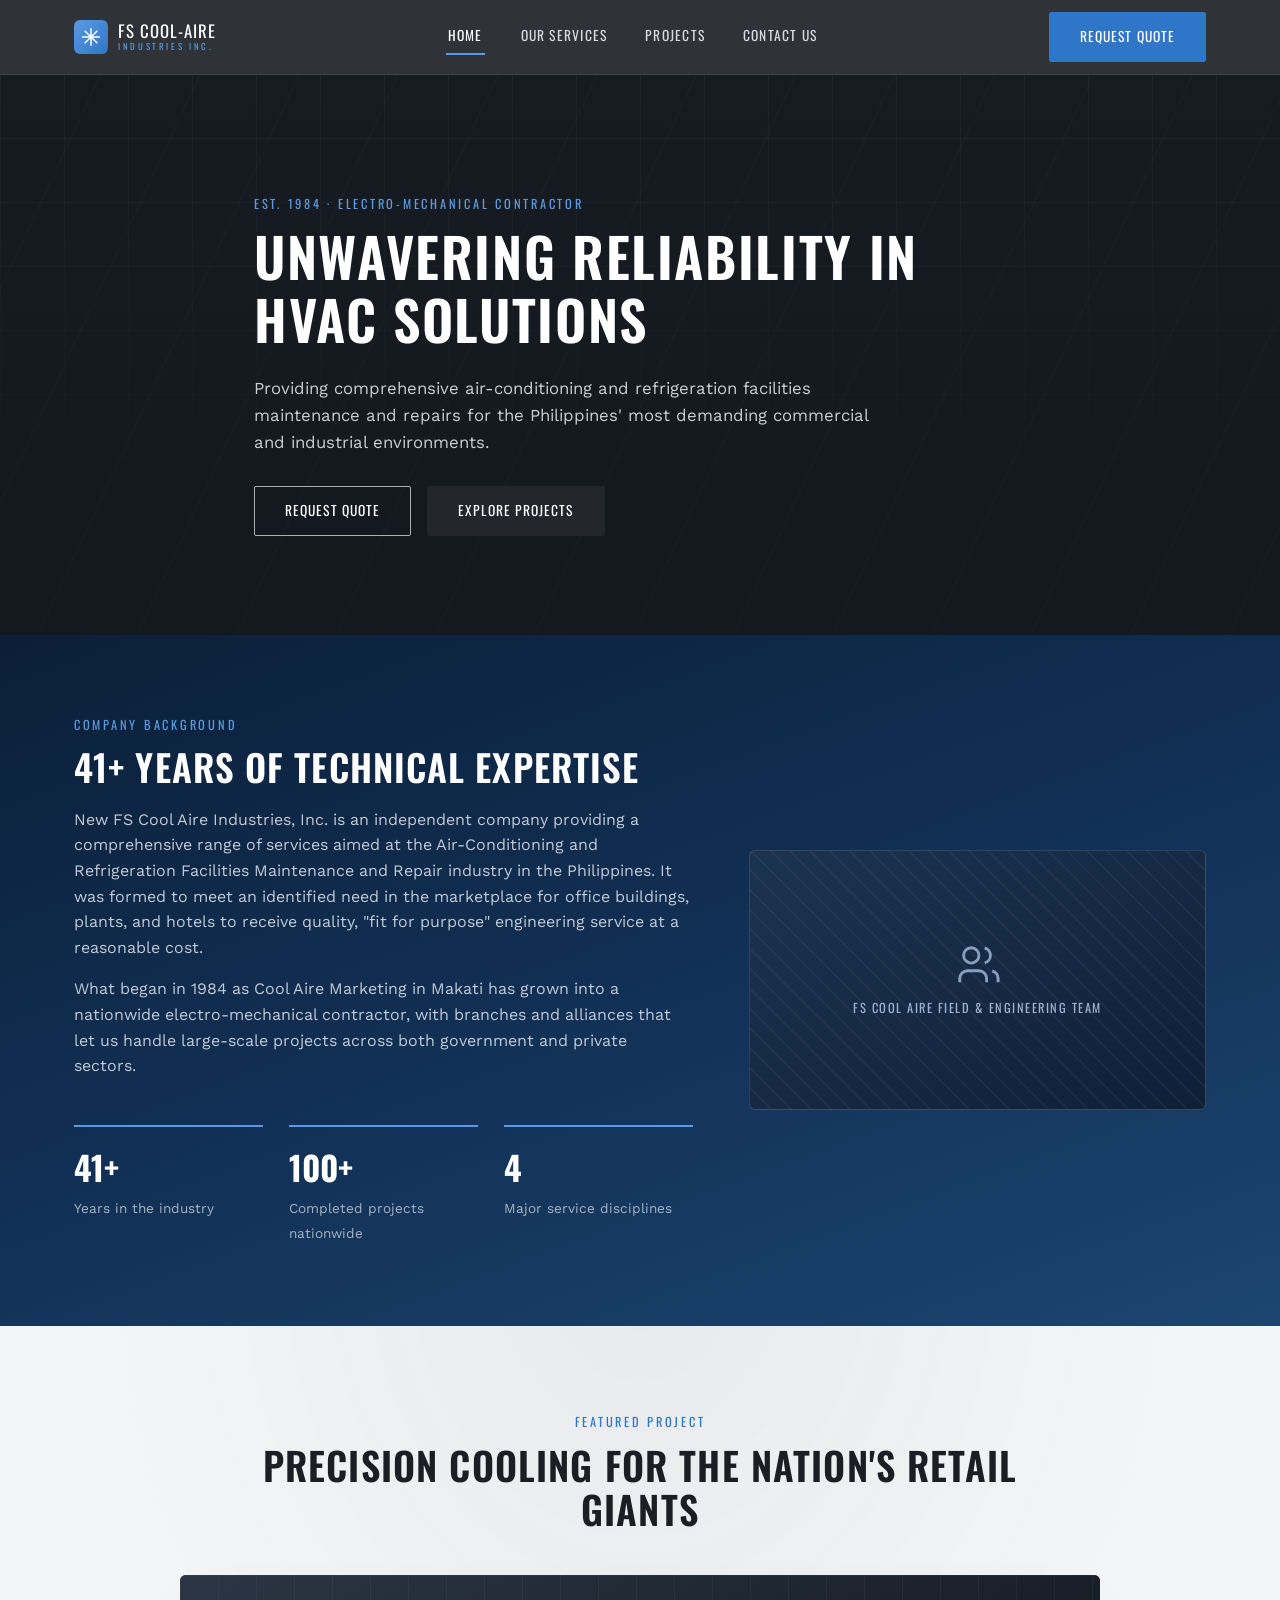
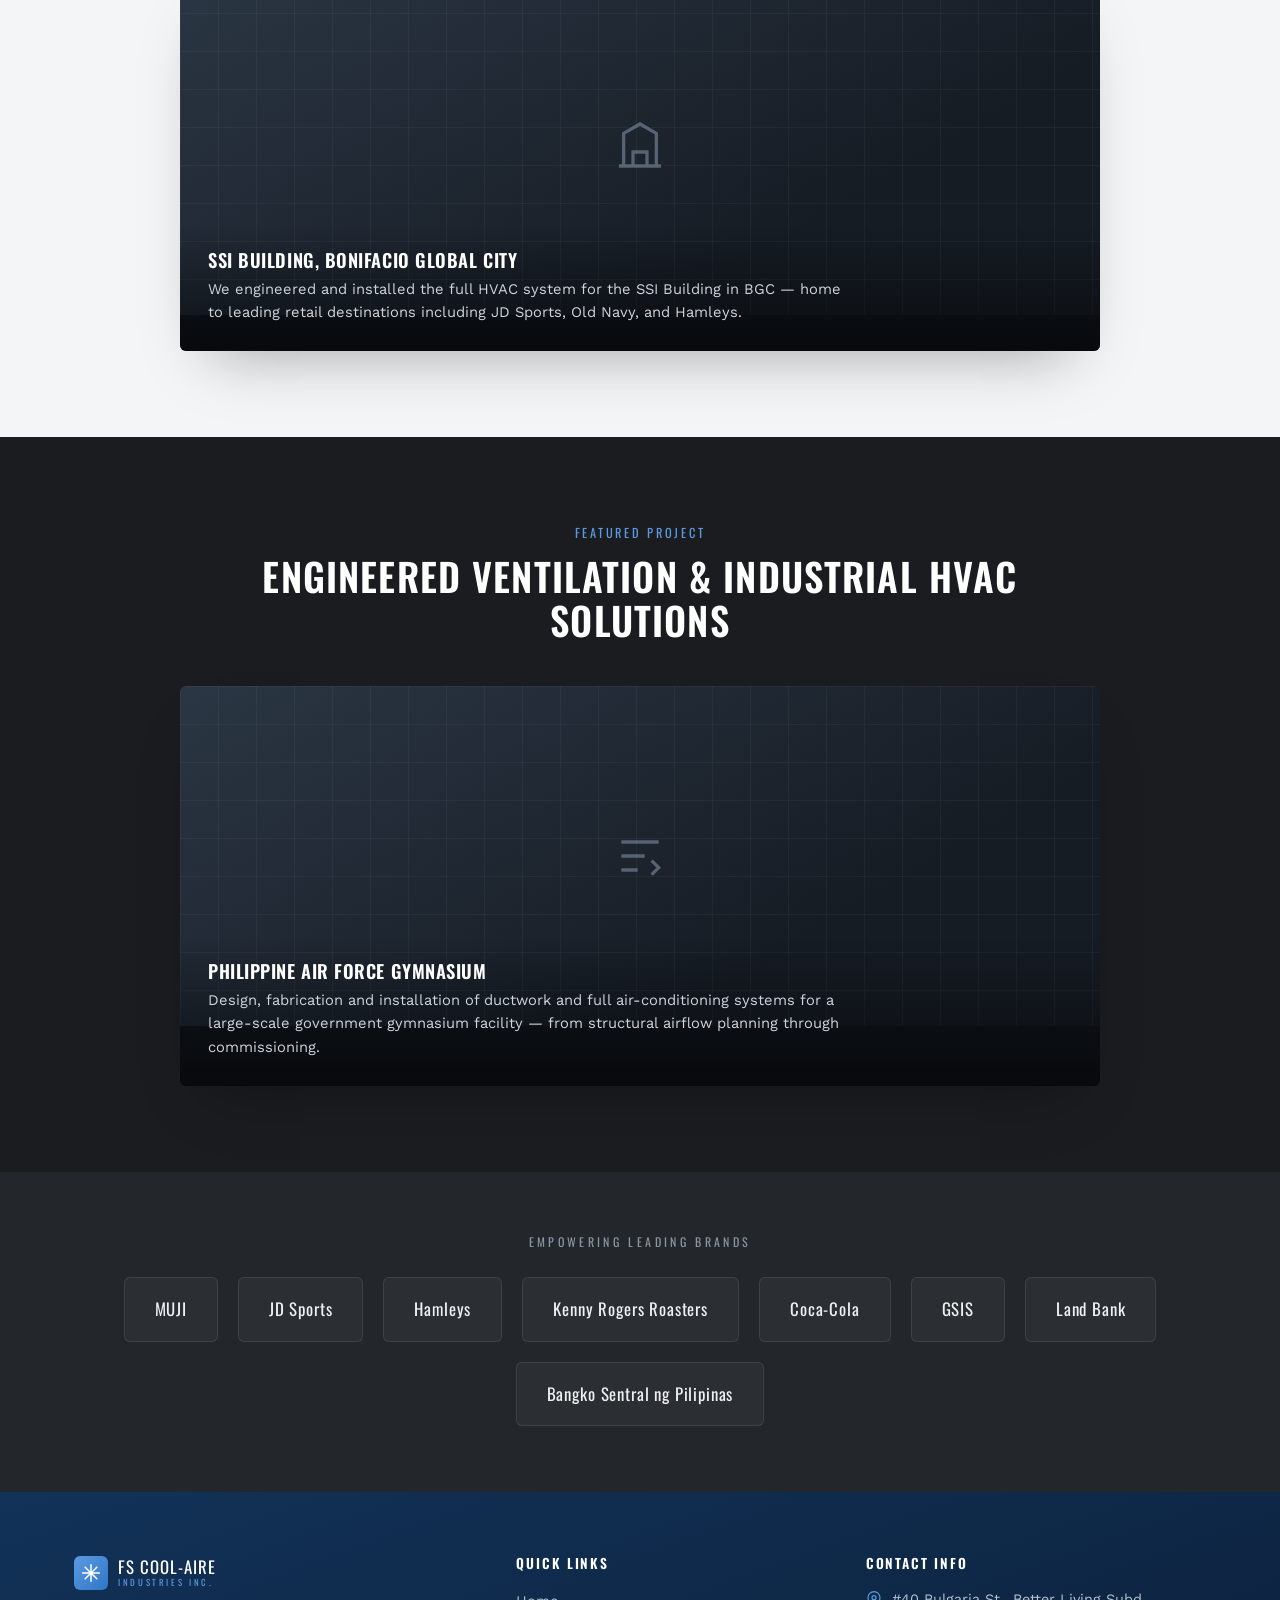
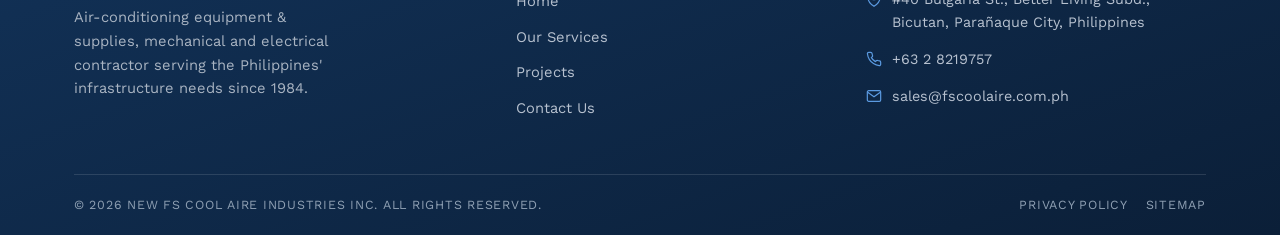
==== index.html @ bd4ae0ba "v1" ====
<!DOCTYPE html>
<html lang="en">
<head>
<meta charset="UTF-8">
<meta name="viewport" content="width=device-width, initial-scale=1.0">
<title>FS Cool Aire Industries | HVAC & Refrigeration Contractor, Philippines</title>
<meta name="description" content="New FS Cool Aire Industries, Inc. — 41+ years engineering air-conditioning, refrigeration, ventilation and facilities maintenance solutions across the Philippines.">
<link rel="preconnect" href="https://fonts.googleapis.com">
<link href="https://fonts.googleapis.com/css2?family=Oswald:wght@500;600;700&family=Work+Sans:wght@400;500;600&display=swap" rel="stylesheet">
<link rel="stylesheet" href="styles.css">
</head>
<body>

<header class="site-header">
  <div class="container">
    <a href="index.html" class="brand">
      <span class="brand-mark">
        <svg viewBox="0 0 24 24" fill="none" stroke="#fff" stroke-width="1.8"><path d="M12 2v20M2 12h20M5 5l14 14M19 5L5 19" stroke-linecap="round"/></svg>
      </span>
      <span class="brand-text">FS COOL-AIRE<span>INDUSTRIES INC.</span></span>
    </a>
    <nav class="main-nav" id="mainNav">
      <a href="index.html" class="active">Home</a>
      <a href="services.html">Our Services</a>
      <a href="projects.html">Projects</a>
      <a href="contact.html">Contact Us</a>
    </nav>
    <div class="header-cta">
      <a href="contact.html" class="btn btn-primary">Request Quote</a>
      <button class="nav-toggle" id="navToggle" aria-label="Toggle menu"><span></span><span></span><span></span></button>
    </div>
  </div>
</header>

<!-- HERO -->
<section class="hero">
  <div class="container hero-inner">
    <span class="eyebrow">Est. 1984 &middot; Electro-Mechanical Contractor</span>
    <h1>Unwavering Reliability in HVAC Solutions</h1>
    <p class="lead">Providing comprehensive air-conditioning and refrigeration facilities maintenance and repairs for the Philippines' most demanding commercial and industrial environments.</p>
    <div class="hero-actions">
      <a href="contact.html" class="btn btn-ghost">Request Quote</a>
      <a href="projects.html" class="btn btn-dark">Explore Projects</a>
    </div>
  </div>
</section>

<!-- COMPANY OVERVIEW -->
<section class="band-navy">
  <div class="container two-col">
    <div>
      <span class="eyebrow">Company Background</span>
      <h2>41+ Years of Technical Expertise</h2>
      <p>New FS Cool Aire Industries, Inc. is an independent company providing a comprehensive range of services aimed at the Air-Conditioning and Refrigeration Facilities Maintenance and Repair industry in the Philippines. It was formed to meet an identified need in the marketplace for office buildings, plants, and hotels to receive quality, "fit for purpose" engineering service at a reasonable cost.</p>
      <p>What began in 1984 as Cool Aire Marketing in Makati has grown into a nationwide electro-mechanical contractor, with branches and alliances that let us handle large-scale projects across both government and private sectors.</p>
      <div class="stat-grid">
        <div class="stat"><b>41+</b><span>Years in the industry</span></div>
        <div class="stat"><b>100+</b><span>Completed projects nationwide</span></div>
        <div class="stat"><b>4</b><span>Major service disciplines</span></div>
      </div>
    </div>
    <div class="photo-card">
      <svg viewBox="0 0 24 24" fill="none" stroke="currentColor" stroke-width="1.5"><path d="M17 21v-2a4 4 0 0 0-4-4H7a4 4 0 0 0-4 4v2M9 11a4 4 0 1 0 0-8 4 4 0 0 0 0 8ZM23 21v-2a4 4 0 0 0-3-3.87M16 3.13a4 4 0 0 1 0 7.75"/></svg>
      <span class="cap">FS Cool Aire field &amp; engineering team</span>
    </div>
  </div>
</section>

<!-- SPOTLIGHT 1 -->
<section class="spotlight">
  <div class="container">
    <span class="eyebrow" style="color:var(--steel);text-align:center;display:block;">Featured Project</span>
    <h2>Precision Cooling for the Nation's Retail Giants</h2>
    <div class="spotlight-card">
      <div class="spotlight-photo">
        <svg viewBox="0 0 24 24" fill="none" stroke="currentColor" stroke-width="1.4"><path d="M3 21h18M5 21V7l7-4 7 4v14M9 21v-6h6v6M9 11h.01M15 11h.01M9 15h.01M15 15h.01"/></svg>
      </div>
      <div class="spotlight-caption">
        <h3>SSI Building, Bonifacio Global City</h3>
        <p>We engineered and installed the full HVAC system for the SSI Building in BGC — home to leading retail destinations including JD Sports, Old Navy, and Hamleys.</p>
      </div>
    </div>
  </div>
</section>

<!-- SPOTLIGHT 2 -->
<section class="spotlight alt">
  <div class="container">
    <span class="eyebrow" style="text-align:center;display:block;">Featured Project</span>
    <h2>Engineered Ventilation &amp; Industrial HVAC Solutions</h2>
    <div class="spotlight-card">
      <div class="spotlight-photo">
        <svg viewBox="0 0 24 24" fill="none" stroke="currentColor" stroke-width="1.4"><path d="M4 6h16M4 12h10M4 18h7M17 14l3 3-3 3"/></svg>
      </div>
      <div class="spotlight-caption">
        <h3>Philippine Air Force Gymnasium</h3>
        <p>Design, fabrication and installation of ductwork and full air-conditioning systems for a large-scale government gymnasium facility — from structural airflow planning through commissioning.</p>
      </div>
    </div>
  </div>
</section>

<!-- BRANDS -->
<section class="brands">
  <div class="container">
    <span class="eyebrow">Empowering Leading Brands</span>
    <div class="brands-row">
      <span class="brand-chip">MUJI</span>
      <span class="brand-chip">JD Sports</span>
      <span class="brand-chip">Hamleys</span>
      <span class="brand-chip">Kenny Rogers Roasters</span>
      <span class="brand-chip">Coca-Cola</span>
      <span class="brand-chip">GSIS</span>
      <span class="brand-chip">Land Bank</span>
      <span class="brand-chip">Bangko Sentral ng Pilipinas</span>
    </div>
  </div>
</section>

<footer class="site-footer">
  <div class="container">
    <div class="footer-grid">
      <div class="footer-brand">
        <div class="brand">
          <span class="brand-mark">
            <svg viewBox="0 0 24 24" fill="none" stroke="#fff" stroke-width="1.8"><path d="M12 2v20M2 12h20M5 5l14 14M19 5L5 19" stroke-linecap="round"/></svg>
          </span>
          <span class="brand-text">FS COOL-AIRE<span>INDUSTRIES INC.</span></span>
        </div>
        <p>Air-conditioning equipment &amp; supplies, mechanical and electrical contractor serving the Philippines' infrastructure needs since 1984.</p>
      </div>
      <div>
        <h4>Quick Links</h4>
        <ul class="footer-links">
          <li><a href="index.html">Home</a></li>
          <li><a href="services.html">Our Services</a></li>
          <li><a href="projects.html">Projects</a></li>
          <li><a href="contact.html">Contact Us</a></li>
        </ul>
      </div>
      <div>
        <h4>Contact Info</h4>
        <ul class="footer-contact">
          <li>
            <svg viewBox="0 0 24 24" fill="none" stroke="currentColor" stroke-width="1.8"><path d="M21 10c0 7-9 13-9 13s-9-6-9-13a9 9 0 0 1 18 0Z"/><circle cx="12" cy="10" r="3"/></svg>
            #40 Bulgaria St., Better Living Subd., Bicutan, Parañaque City, Philippines
          </li>
          <li>
            <svg viewBox="0 0 24 24" fill="none" stroke="currentColor" stroke-width="1.8"><path d="M22 16.92v3a2 2 0 0 1-2.18 2 19.79 19.79 0 0 1-8.63-3.07 19.5 19.5 0 0 1-6-6 19.79 19.79 0 0 1-3.07-8.67A2 2 0 0 1 4.11 2h3a2 2 0 0 1 2 1.72c.13.96.36 1.9.68 2.81a2 2 0 0 1-.45 2.11L8.09 9.91a16 16 0 0 0 6 6l1.27-1.27a2 2 0 0 1 2.11-.45c.9.32 1.85.55 2.81.68A2 2 0 0 1 22 16.92Z"/></svg>
            +63 2 8219757
          </li>
          <li>
            <svg viewBox="0 0 24 24" fill="none" stroke="currentColor" stroke-width="1.8"><rect x="2" y="4" width="20" height="16" rx="2"/><path d="m22 6-10 7L2 6"/></svg>
            sales@fscoolaire.com.ph
          </li>
        </ul>
      </div>
    </div>
    <div class="footer-bottom">
      <span>&copy; 2026 New FS Cool Aire Industries Inc. All rights reserved.</span>
      <span><a href="#">Privacy Policy</a><a href="#">Sitemap</a></span>
    </div>
  </div>
</footer>

<script src="script.js"></script>
</body>
</html>
---- styles.css ----
/* ============================================================
   FS COOL AIRE — SHARED STYLESHEET
   Used identically by every page: index / services / projects / contact
   ============================================================ */

:root{
  --charcoal:      #23262b;
  --charcoal-2:    #1a1c20;
  --navy-deep:     #0b1f38;
  --navy:          #123258;
  --navy-mid:      #1c4570;
  --steel:         #2f76c9;
  --steel-light:   #5b9ae0;
  --amber:         #e8a63b;
  --paper:         #f4f5f7;
  --paper-dim:     #e7e9ec;
  --ink:           #1b1e22;
  --ink-soft:      #565c66;
  --white:         #ffffff;

  --font-display:  'Oswald', 'Arial Narrow', sans-serif;
  --font-body:     'Work Sans', 'Segoe UI', sans-serif;

  --container:     1180px;
}

*,*::before,*::after{ box-sizing:border-box; }
html{ scroll-behavior:smooth; }
body{
  margin:0;
  font-family:var(--font-body);
  color:var(--ink);
  background:var(--paper);
  line-height:1.6;
  -webkit-font-smoothing:antialiased;
}
h1,h2,h3,h4{
  font-family:var(--font-display);
  text-transform:uppercase;
  letter-spacing:.03em;
  margin:0 0 .5em;
  line-height:1.15;
  font-weight:600;
}
p{ margin:0 0 1em; }
a{ color:inherit; text-decoration:none; }
img{ max-width:100%; display:block; }
ul{ margin:0; padding:0; list-style:none; }
.container{
  max-width:var(--container);
  margin:0 auto;
  padding:0 24px;
}
.eyebrow{
  font-family:var(--font-display);
  text-transform:uppercase;
  letter-spacing:.22em;
  font-size:.78rem;
  color:var(--steel-light);
  margin-bottom:.9em;
  display:block;
}
.btn{
  display:inline-block;
  font-family:var(--font-display);
  text-transform:uppercase;
  letter-spacing:.08em;
  font-size:.85rem;
  padding:13px 30px;
  border-radius:2px;
  border:1.5px solid transparent;
  cursor:pointer;
  transition:all .2s ease;
}
.btn-primary{
  background:var(--steel);
  color:var(--white);
  border-color:var(--steel);
}
.btn-primary:hover{ background:var(--steel-light); border-color:var(--steel-light); }
.btn-ghost{
  background:transparent;
  color:var(--white);
  border-color:rgba(255,255,255,.65);
}
.btn-ghost:hover{ background:rgba(255,255,255,.12); border-color:#fff; }
.btn-dark{
  background:var(--charcoal);
  color:var(--white);
  border-color:var(--charcoal);
}
.btn-dark:hover{ background:#000; }

/* ---------------- HEADER (identical on every page) ---------------- */
.site-header{
  position:sticky; top:0; z-index:100;
  background:rgba(35,38,43,.94);
  backdrop-filter:blur(6px);
  border-bottom:1px solid rgba(255,255,255,.08);
}
.site-header .container{
  display:flex; align-items:center; justify-content:space-between;
  height:74px;
}
.brand{ display:flex; align-items:center; gap:10px; }
.brand-mark{
  width:34px; height:34px; flex:none;
  background:linear-gradient(135deg,var(--steel-light),var(--steel));
  border-radius:6px;
  display:flex; align-items:center; justify-content:center;
}
.brand-mark svg{ width:20px; height:20px; }
.brand-text{
  font-family:var(--font-display);
  color:var(--white);
  font-size:1.05rem;
  letter-spacing:.06em;
  line-height:1;
}
.brand-text span{
  display:block;
  font-size:.55rem;
  letter-spacing:.3em;
  color:var(--steel-light);
  margin-top:3px;
}
.main-nav{ display:flex; align-items:center; gap:34px; }
.main-nav a{
  color:#d7dae0;
  font-family:var(--font-display);
  font-size:.85rem;
  letter-spacing:.09em;
  text-transform:uppercase;
  padding:6px 2px;
  border-bottom:2px solid transparent;
  transition:color .2s, border-color .2s;
}
.main-nav a:hover{ color:#fff; }
.main-nav a.active{ color:#fff; border-bottom-color:var(--steel-light); }
.header-cta{ display:flex; align-items:center; gap:22px; }
.nav-toggle{
  display:none;
  background:none; border:none; cursor:pointer;
  width:34px; height:34px; padding:0;
  flex-direction:column; align-items:center; justify-content:center; gap:5px;
}
.nav-toggle span{ width:22px; height:2px; background:#fff; display:block; }

@media (max-width: 900px){
  .main-nav{
    position:fixed; inset:74px 0 auto 0;
    background:var(--charcoal-2);
    flex-direction:column; align-items:flex-start;
    padding:20px 24px 26px;
    gap:0;
    transform:translateY(-8px);
    opacity:0; visibility:hidden;
    transition:opacity .2s, transform .2s, visibility .2s;
    border-bottom:1px solid rgba(255,255,255,.08);
  }
  .main-nav.open{ opacity:1; visibility:visible; transform:translateY(0); }
  .main-nav a{ padding:12px 0; width:100%; border-bottom:1px solid rgba(255,255,255,.06); }
  .header-cta .btn-primary{ display:none; }
  .nav-toggle{ display:flex; }
}

/* ---------------- HERO ---------------- */
.hero{
  position:relative;
  min-height:560px;
  display:flex; align-items:center;
  background:
    linear-gradient(180deg, rgba(15,20,26,.72), rgba(15,20,26,.82)),
    repeating-linear-gradient(115deg, #33383f 0 2px, #2a2e34 2px 90px),
    linear-gradient(200deg,#3a3f46,#1b1d21 65%);
  color:#fff;
  overflow:hidden;
  padding:90px 0 70px;
}
.hero::before{
  content:"";
  position:absolute; inset:0;
  background-image:
    linear-gradient(90deg, rgba(255,255,255,.035) 1px, transparent 1px),
    linear-gradient(0deg, rgba(255,255,255,.035) 1px, transparent 1px);
  background-size:64px 64px;
  mask-image:linear-gradient(180deg,#000,transparent 85%);
}
.hero-inner{ position:relative; max-width:820px; }
.hero h1{
  font-size:clamp(2.1rem, 5vw, 3.4rem);
  color:#fff;
  margin-bottom:.45em;
}
.hero p.lead{
  font-size:1.05rem;
  color:#c9cfd8;
  max-width:640px;
  margin-bottom:1.8em;
}
.hero-actions{ display:flex; gap:16px; flex-wrap:wrap; }
.page-hero{
  min-height:300px;
  padding:70px 0 60px;
  align-items:flex-end;
}
.page-hero .hero-inner{ max-width:760px; }
.page-hero h1{ font-size:clamp(1.9rem, 4.2vw, 2.8rem); }

/* ---------------- ABOUT / STAT BAND ---------------- */
.band-navy{
  background:linear-gradient(160deg, var(--navy-deep), var(--navy) 55%, var(--navy-mid));
  color:#fff;
  padding:80px 0;
}
.band-navy h2{ color:#fff; font-size:clamp(1.6rem,3.4vw,2.3rem); }
.band-navy p{ color:#c3cbd6; }
.two-col{
  display:grid;
  grid-template-columns:1.15fr .85fr;
  gap:56px;
  align-items:center;
}
@media (max-width:820px){ .two-col{ grid-template-columns:1fr; } }

.photo-card{
  background:linear-gradient(150deg,#1c3350,#0e2038);
  border:1px solid rgba(255,255,255,.14);
  border-radius:6px;
  min-height:260px;
  display:flex; flex-direction:column; align-items:center; justify-content:center;
  gap:10px;
  color:#9db4d1;
  position:relative;
  overflow:hidden;
}
.photo-card::after{
  content:"";
  position:absolute; inset:0;
  background:
    repeating-linear-gradient(45deg, rgba(255,255,255,.035) 0 2px, transparent 2px 14px);
}
.photo-card svg{ width:46px; height:46px; opacity:.85; position:relative; }
.photo-card .cap{
  font-family:var(--font-display);
  letter-spacing:.12em;
  font-size:.78rem;
  text-transform:uppercase;
  position:relative;
  text-align:center;
  padding:0 20px;
}

.stat-grid{
  display:grid; grid-template-columns:repeat(3,1fr);
  gap:26px; margin-top:46px;
}
@media (max-width:700px){ .stat-grid{ grid-template-columns:1fr 1fr; } }
.stat{
  border-top:2px solid var(--steel-light);
  padding-top:14px;
}
.stat b{
  display:block;
  font-family:var(--font-display);
  font-size:2.1rem;
  color:#fff;
}
.stat span{ font-size:.85rem; color:#a9b4c2; }

/* ---------------- SPOTLIGHT PROJECT SECTIONS ---------------- */
.spotlight{
  padding:86px 0;
  text-align:center;
  background:
    radial-gradient(ellipse at 50% -10%, rgba(20,25,32,.05), transparent 60%),
    var(--paper);
}
.spotlight.alt{ background:var(--charcoal-2); }
.spotlight.alt h2{ color:#fff; }
.spotlight h2{
  font-size:clamp(1.6rem,3.6vw,2.4rem);
  max-width:760px;
  margin:0 auto 44px;
}
.spotlight-card{
  max-width:920px; margin:0 auto;
  text-align:left;
  border-radius:6px;
  overflow:hidden;
  box-shadow:0 30px 60px -30px rgba(0,0,0,.35);
  background:#10151c;
}
.spotlight-photo{
  height:340px;
  position:relative;
  background:linear-gradient(150deg,#2b3644,#161c24 70%);
  display:flex; align-items:center; justify-content:center;
  color:#7f8ea3;
}
.spotlight-photo::before{
  content:"";
  position:absolute; inset:0;
  background-image:linear-gradient(rgba(255,255,255,.04) 1px,transparent 1px),linear-gradient(90deg,rgba(255,255,255,.04) 1px,transparent 1px);
  background-size:38px 38px;
}
.spotlight-photo svg{ width:56px; height:56px; opacity:.6; position:relative; }
.spotlight-caption{
  position:relative;
  padding:24px 28px 26px;
  color:#fff;
  background:linear-gradient(180deg, rgba(0,0,0,0), rgba(0,0,0,.55));
  margin-top:-90px;
}
.spotlight-caption h3{
  font-size:1.15rem; color:#fff; margin-bottom:.4em;
}
.spotlight-caption p{
  color:#cfd5dd; font-size:.92rem; max-width:640px; margin:0;
}

/* ---------------- BRANDS ---------------- */
.brands{
  background:var(--charcoal);
  padding:60px 0 66px;
}
.brands .eyebrow{ text-align:center; color:#8b95a3; letter-spacing:.28em; font-size:.75rem; }
.brands-row{
  display:flex; flex-wrap:wrap; gap:20px;
  justify-content:center; align-items:center;
  margin-top:26px;
}
.brand-chip{
  background:rgba(255,255,255,.04);
  border:1px solid rgba(255,255,255,.09);
  border-radius:6px;
  padding:18px 30px;
  font-family:var(--font-display);
  color:#eef0f3;
  font-size:1.05rem;
  letter-spacing:.05em;
}

/* ---------------- FOOTER (identical on every page) ---------------- */
.site-footer{
  background:linear-gradient(160deg, var(--navy), var(--navy-deep));
  color:#c7cfda;
  padding:64px 0 0;
}
.footer-grid{
  display:grid;
  grid-template-columns:1.3fr 1fr 1.1fr;
  gap:40px;
  padding-bottom:44px;
  border-bottom:1px solid rgba(255,255,255,.12);
}
@media (max-width:760px){ .footer-grid{ grid-template-columns:1fr; gap:34px; } }
.footer-brand .brand-text{ color:#fff; }
.footer-brand p{ margin-top:16px; font-size:.92rem; color:#a9b4c2; max-width:280px; }
.site-footer h4{
  color:#fff; font-size:.85rem; letter-spacing:.14em; margin-bottom:16px;
}
.footer-links li{ margin-bottom:10px; }
.footer-links a{ font-size:.92rem; color:#b7c1cf; transition:color .15s; }
.footer-links a:hover{ color:#fff; }
.footer-contact li{
  display:flex; gap:10px; margin-bottom:14px;
  font-size:.9rem; color:#b7c1cf;
}
.footer-contact svg{ width:16px; height:16px; flex:none; margin-top:3px; color:var(--steel-light); }
.footer-bottom{
  display:flex; justify-content:space-between; flex-wrap:wrap; gap:10px;
  padding:20px 0;
  font-size:.78rem; color:#8fa0b3;
  text-transform:uppercase; letter-spacing:.06em;
}
.footer-bottom a{ color:#8fa0b3; margin-left:18px; }
.footer-bottom a:hover{ color:#fff; }

/* ---------------- GENERIC CONTENT SECTIONS (services/projects/contact) ---------------- */
.section{ padding:84px 0; }
.section-tight{ padding:60px 0; }
.section h2{ font-size:clamp(1.6rem,3.4vw,2.2rem); max-width:680px; }
.section p.lead{ color:var(--ink-soft); max-width:640px; font-size:1.02rem; }

.card-grid{
  display:grid;
  grid-template-columns:repeat(3,1fr);
  gap:26px;
  margin-top:44px;
}
@media (max-width:900px){ .card-grid{ grid-template-columns:1fr 1fr; } }
@media (max-width:600px){ .card-grid{ grid-template-columns:1fr; } }

.service-card{
  background:#fff;
  border:1px solid var(--paper-dim);
  border-radius:6px;
  padding:30px 26px;
  transition:transform .2s, box-shadow .2s;
}
.service-card:hover{ transform:translateY(-4px); box-shadow:0 20px 40px -24px rgba(20,30,45,.25); }
.service-icon{
  width:46px; height:46px;
  border-radius:8px;
  background:linear-gradient(135deg,var(--navy-mid),var(--navy-deep));
  display:flex; align-items:center; justify-content:center;
  margin-bottom:18px;
}
.service-icon svg{ width:24px; height:24px; color:#fff; }
.service-card h3{ font-size:1.02rem; margin-bottom:.5em; }
.service-card p{ font-size:.9rem; color:var(--ink-soft); margin-bottom:.8em; }
.service-card ul{ font-size:.86rem; color:var(--ink-soft); }
.service-card ul li{ padding-left:14px; position:relative; margin-bottom:6px; }
.service-card ul li::before{
  content:""; position:absolute; left:0; top:.55em;
  width:5px; height:5px; background:var(--steel); border-radius:50%;
}

.process-strip{
  background:var(--charcoal-2); color:#fff; padding:70px 0;
}
.process-strip h2{ color:#fff; }
.process-grid{
  display:grid; grid-template-columns:repeat(4,1fr); gap:24px; margin-top:40px;
}
@media (max-width:900px){ .process-grid{ grid-template-columns:1fr 1fr; } }
@media (max-width:520px){ .process-grid{ grid-template-columns:1fr; } }
.process-step{ border-top:2px solid var(--steel-light); padding-top:14px; }
.process-step b{ font-family:var(--font-display); font-size:1.6rem; color:var(--steel-light); display:block; }
.process-step p{ color:#b6c0cd; font-size:.88rem; margin-top:8px; }

/* Projects page */
.filter-row{
  display:flex; flex-wrap:wrap; gap:10px; margin:36px 0 8px;
}
.filter-chip{
  font-family:var(--font-display);
  font-size:.78rem; letter-spacing:.06em; text-transform:uppercase;
  padding:8px 16px; border-radius:20px;
  background:#fff; border:1px solid var(--paper-dim); color:var(--ink-soft);
}
.filter-chip.is-active{ background:var(--navy); color:#fff; border-color:var(--navy); }

.project-grid{
  display:grid; grid-template-columns:repeat(3,1fr); gap:26px; margin-top:30px;
}
@media (max-width:900px){ .project-grid{ grid-template-columns:1fr 1fr; } }
@media (max-width:600px){ .project-grid{ grid-template-columns:1fr; } }
.project-card{
  background:#10151c; border-radius:6px; overflow:hidden; color:#fff;
}
.project-thumb{
  height:150px; position:relative;
  background:linear-gradient(150deg,#2b3644,#161c24 70%);
  display:flex; align-items:center; justify-content:center; color:#7f8ea3;
}
.project-thumb::before{
  content:""; position:absolute; inset:0;
  background-image:linear-gradient(rgba(255,255,255,.05) 1px,transparent 1px),linear-gradient(90deg,rgba(255,255,255,.05) 1px,transparent 1px);
  background-size:26px 26px;
}
.project-thumb svg{ width:30px; height:30px; position:relative; opacity:.7; }
.project-body{ padding:18px 20px 22px; }
.project-tag{
  font-family:var(--font-display); font-size:.68rem; letter-spacing:.14em;
  color:var(--steel-light); text-transform:uppercase; display:block; margin-bottom:6px;
}
.project-body h3{ font-size:.98rem; color:#fff; margin-bottom:.4em; }
.project-body p{ font-size:.85rem; color:#aab4c1; margin:0; }

.clients-list{
  columns:3; column-gap:34px; margin-top:20px;
}
@media (max-width:760px){ .clients-list{ columns:2; } }
@media (max-width:480px){ .clients-list{ columns:1; } }
.clients-list li{
  font-size:.92rem; padding:9px 0; border-bottom:1px solid var(--paper-dim);
  break-inside:avoid; color:var(--ink);
}

/* Contact page */
.contact-wrap{
  display:grid; grid-template-columns:.9fr 1.1fr; gap:50px;
}
@media (max-width:860px){ .contact-wrap{ grid-template-columns:1fr; } }
.info-card{
  background:#fff; border:1px solid var(--paper-dim); border-radius:6px; padding:30px 28px;
  margin-bottom:20px;
}
.info-card h3{ font-size:.95rem; margin-bottom:14px; }
.info-line{ display:flex; gap:12px; margin-bottom:14px; font-size:.92rem; color:var(--ink-soft); }
.info-line svg{ width:18px; height:18px; flex:none; color:var(--steel); margin-top:2px; }
.info-line a{ color:var(--ink); }
.map-block{
  height:220px; border-radius:6px;
  background:linear-gradient(150deg,#1c3350,#0e2038);
  display:flex; align-items:center; justify-content:center; color:#9db4d1;
  gap:10px; flex-direction:column;
}
.map-block svg{ width:32px; height:32px; opacity:.8; }
.map-block span{ font-family:var(--font-display); letter-spacing:.1em; font-size:.78rem; text-transform:uppercase; }

.form-card{
  background:#fff; border:1px solid var(--paper-dim); border-radius:6px; padding:36px;
}
.form-row{ display:grid; grid-template-columns:1fr 1fr; gap:18px; }
@media (max-width:520px){ .form-row{ grid-template-columns:1fr; } }
.field{ margin-bottom:18px; }
.field label{
  display:block; font-size:.78rem; letter-spacing:.08em; text-transform:uppercase;
  color:var(--ink-soft); margin-bottom:7px; font-family:var(--font-display);
}
.field input, .field select, .field textarea{
  width:100%; padding:12px 14px; border:1px solid #d7dbe1; border-radius:4px;
  font-family:var(--font-body); font-size:.95rem; background:#fbfbfc; color:var(--ink);
}
.field textarea{ resize:vertical; min-height:120px; }
.field input:focus, .field select:focus, .field textarea:focus{
  outline:none; border-color:var(--steel); background:#fff;
}
.form-note{ font-size:.82rem; color:var(--ink-soft); margin-top:10px; }
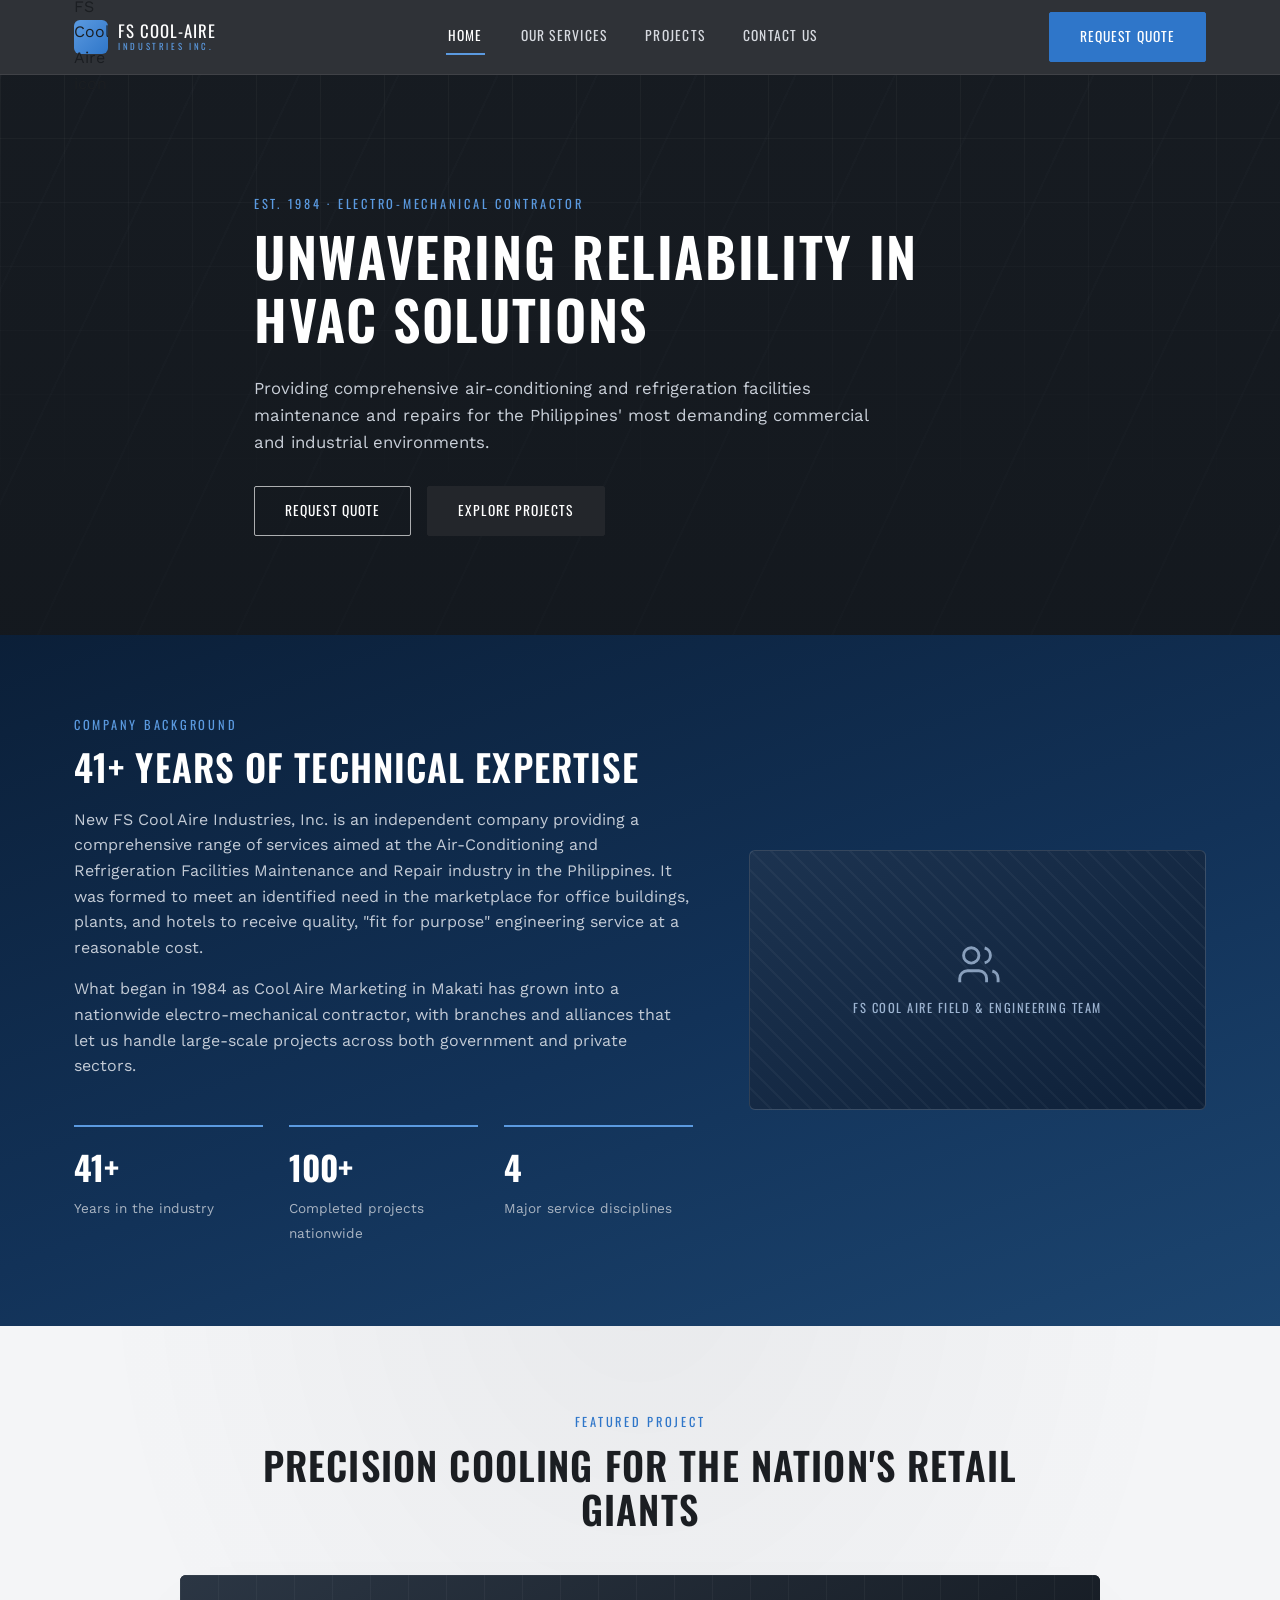
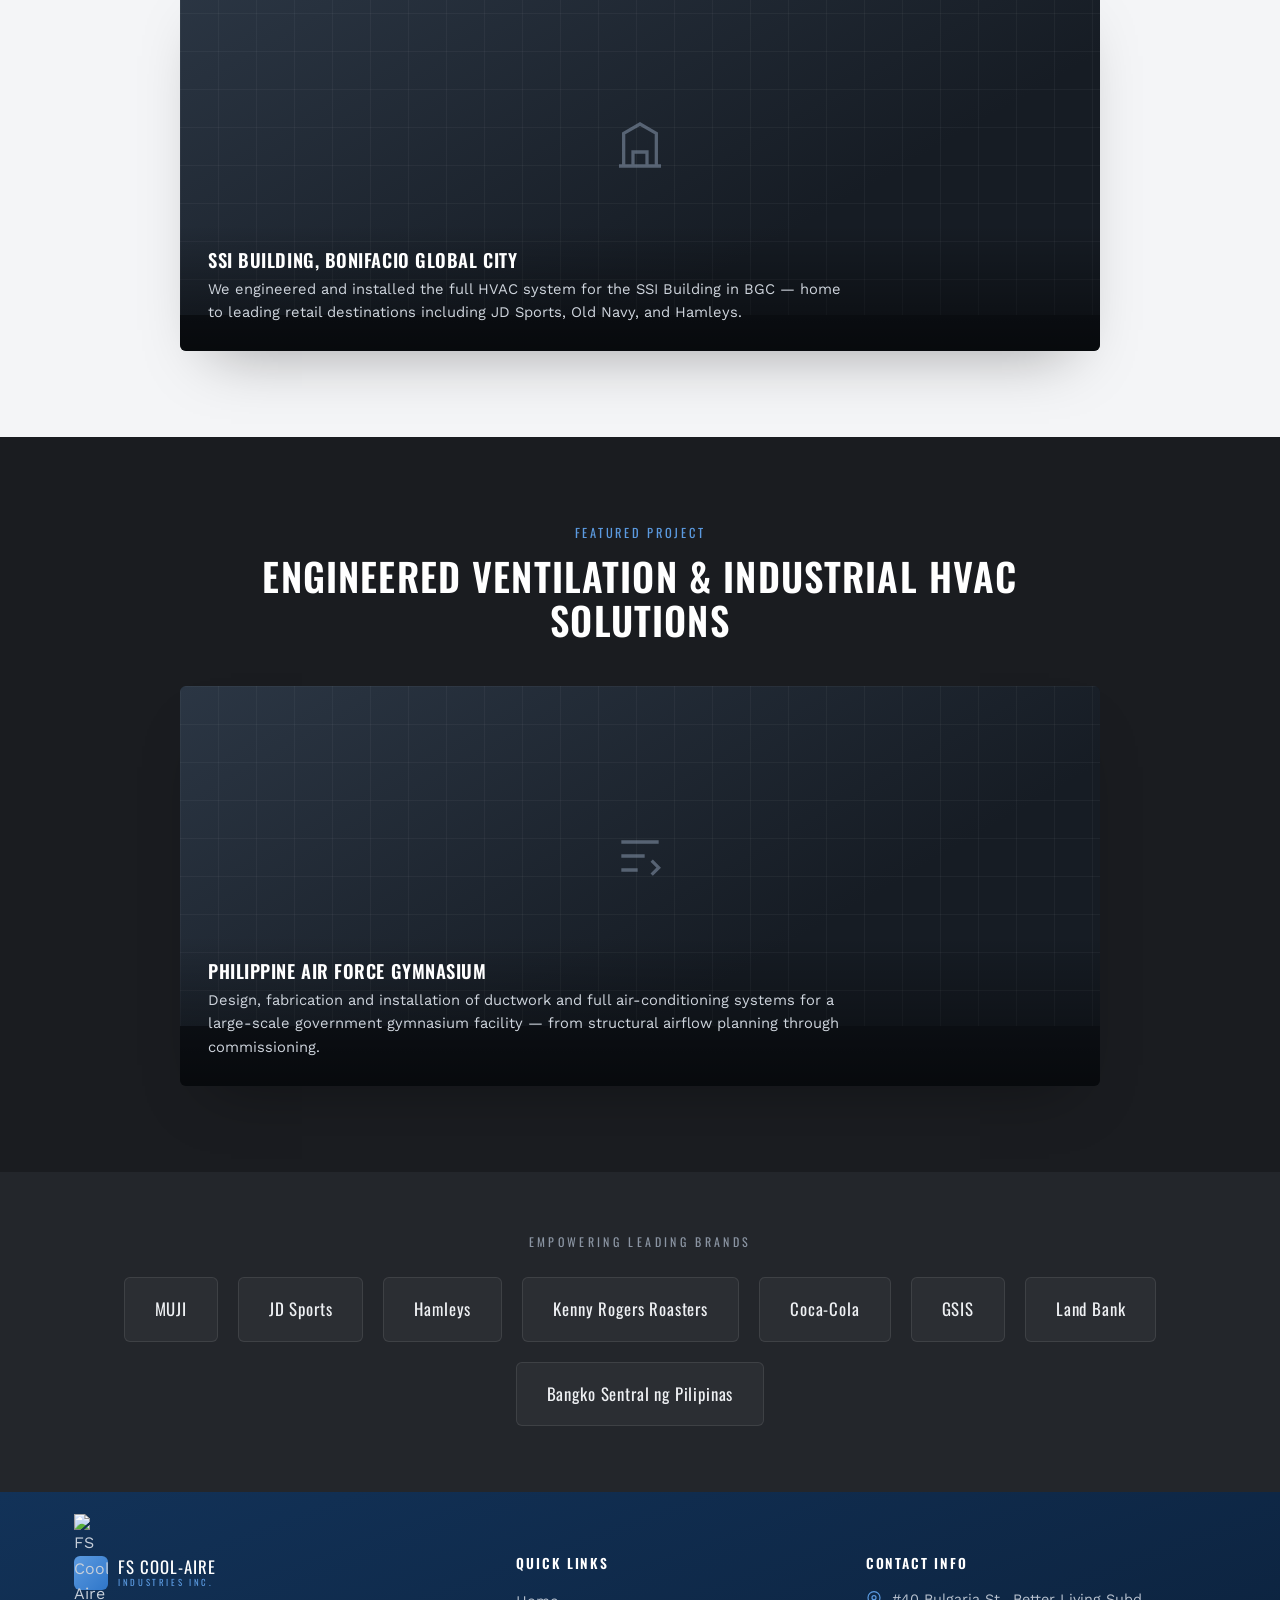
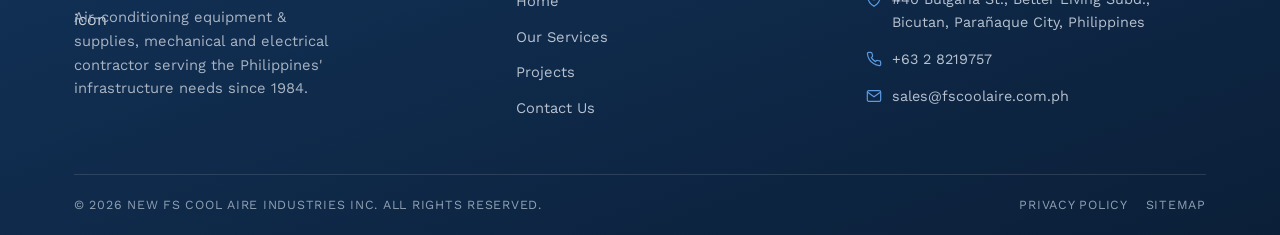
==== commit 9d24fe08: "Update NFSCA Logo" ====
--- a/index.html
+++ b/index.html
@@ -15,7 +15,7 @@
   <div class="container">
     <a href="index.html" class="brand">
       <span class="brand-mark">
-        <svg viewBox="0 0 24 24" fill="none" stroke="#fff" stroke-width="1.8"><path d="M12 2v20M2 12h20M5 5l14 14M19 5L5 19" stroke-linecap="round"/></svg>
+        <img src="images/fscoolaire-icon.png" alt="FS Cool Aire icon">
       </span>
       <span class="brand-text">FS COOL-AIRE<span>INDUSTRIES INC.</span></span>
     </a>
@@ -123,7 +123,7 @@
       <div class="footer-brand">
         <div class="brand">
           <span class="brand-mark">
-            <svg viewBox="0 0 24 24" fill="none" stroke="#fff" stroke-width="1.8"><path d="M12 2v20M2 12h20M5 5l14 14M19 5L5 19" stroke-linecap="round"/></svg>
+            <img src="images/fscoolaire-icon.png" alt="FS Cool Aire icon">
           </span>
           <span class="brand-text">FS COOL-AIRE<span>INDUSTRIES INC.</span></span>
         </div>
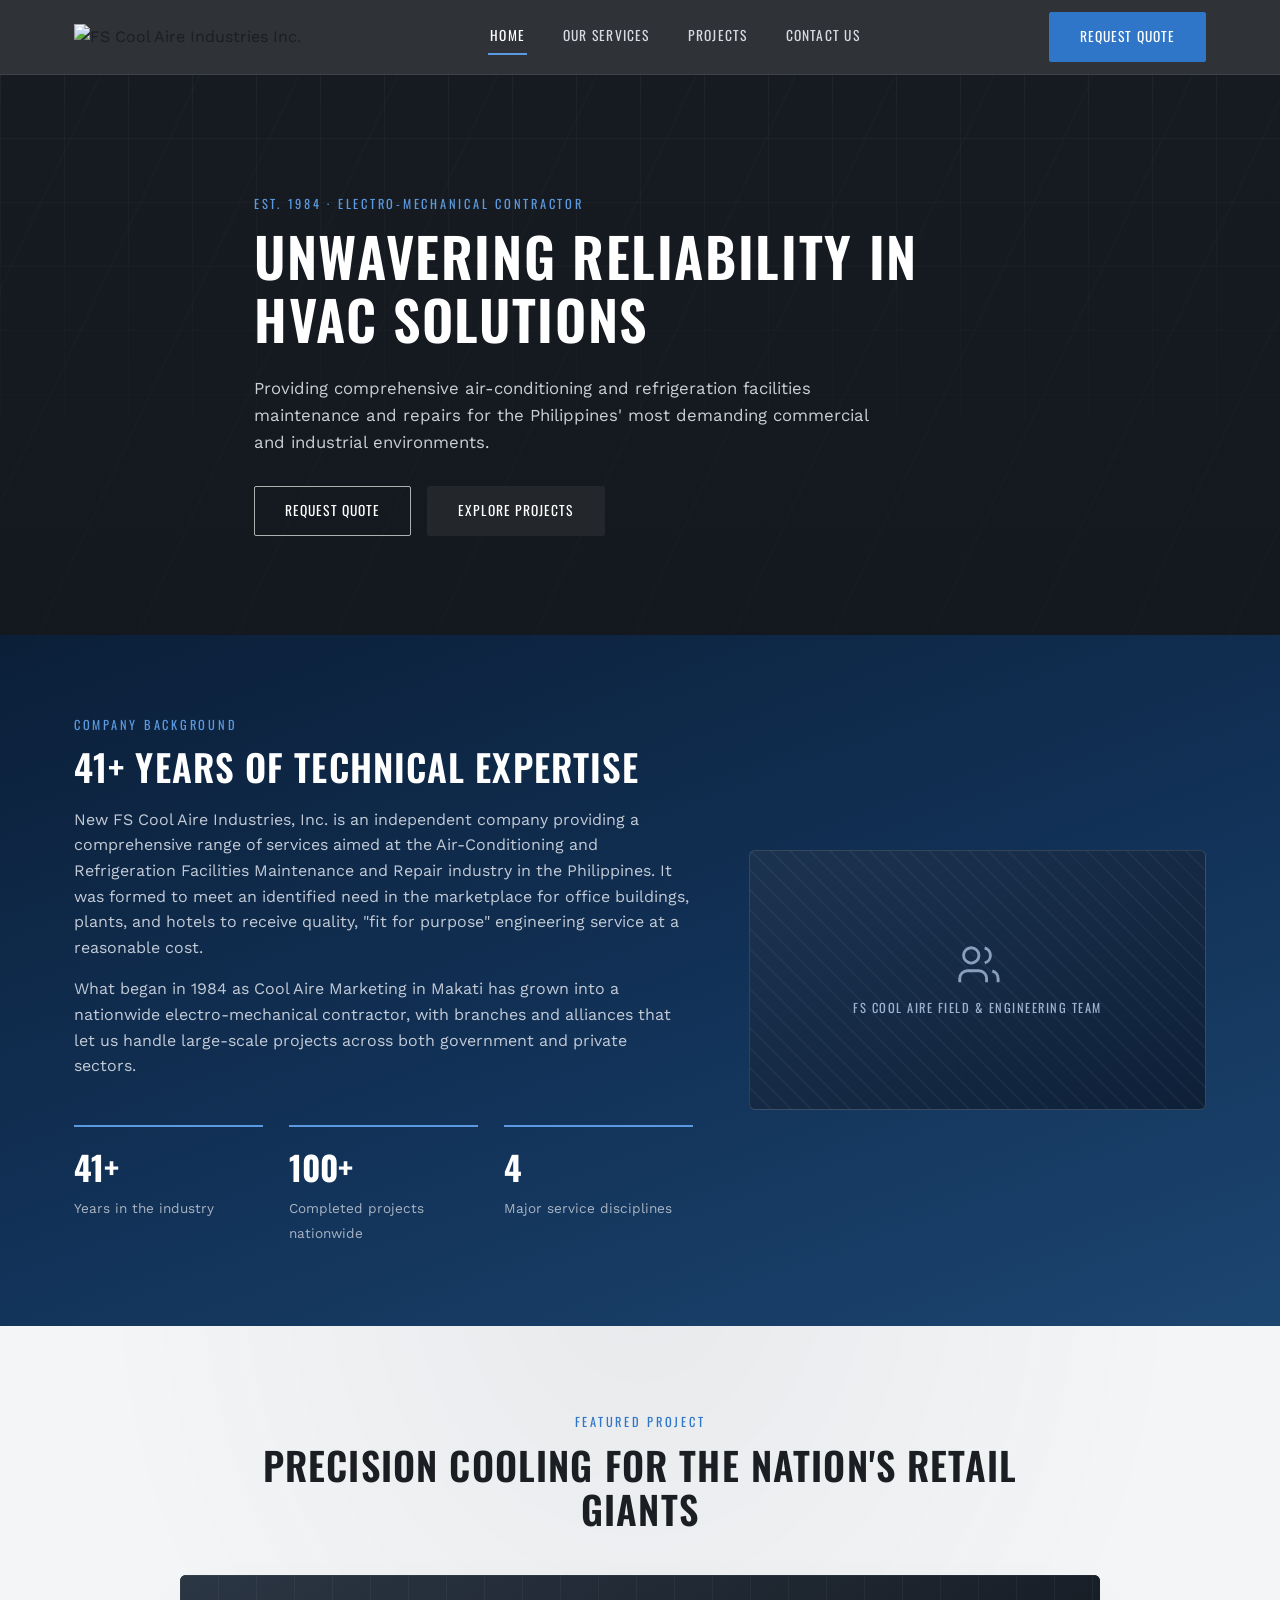
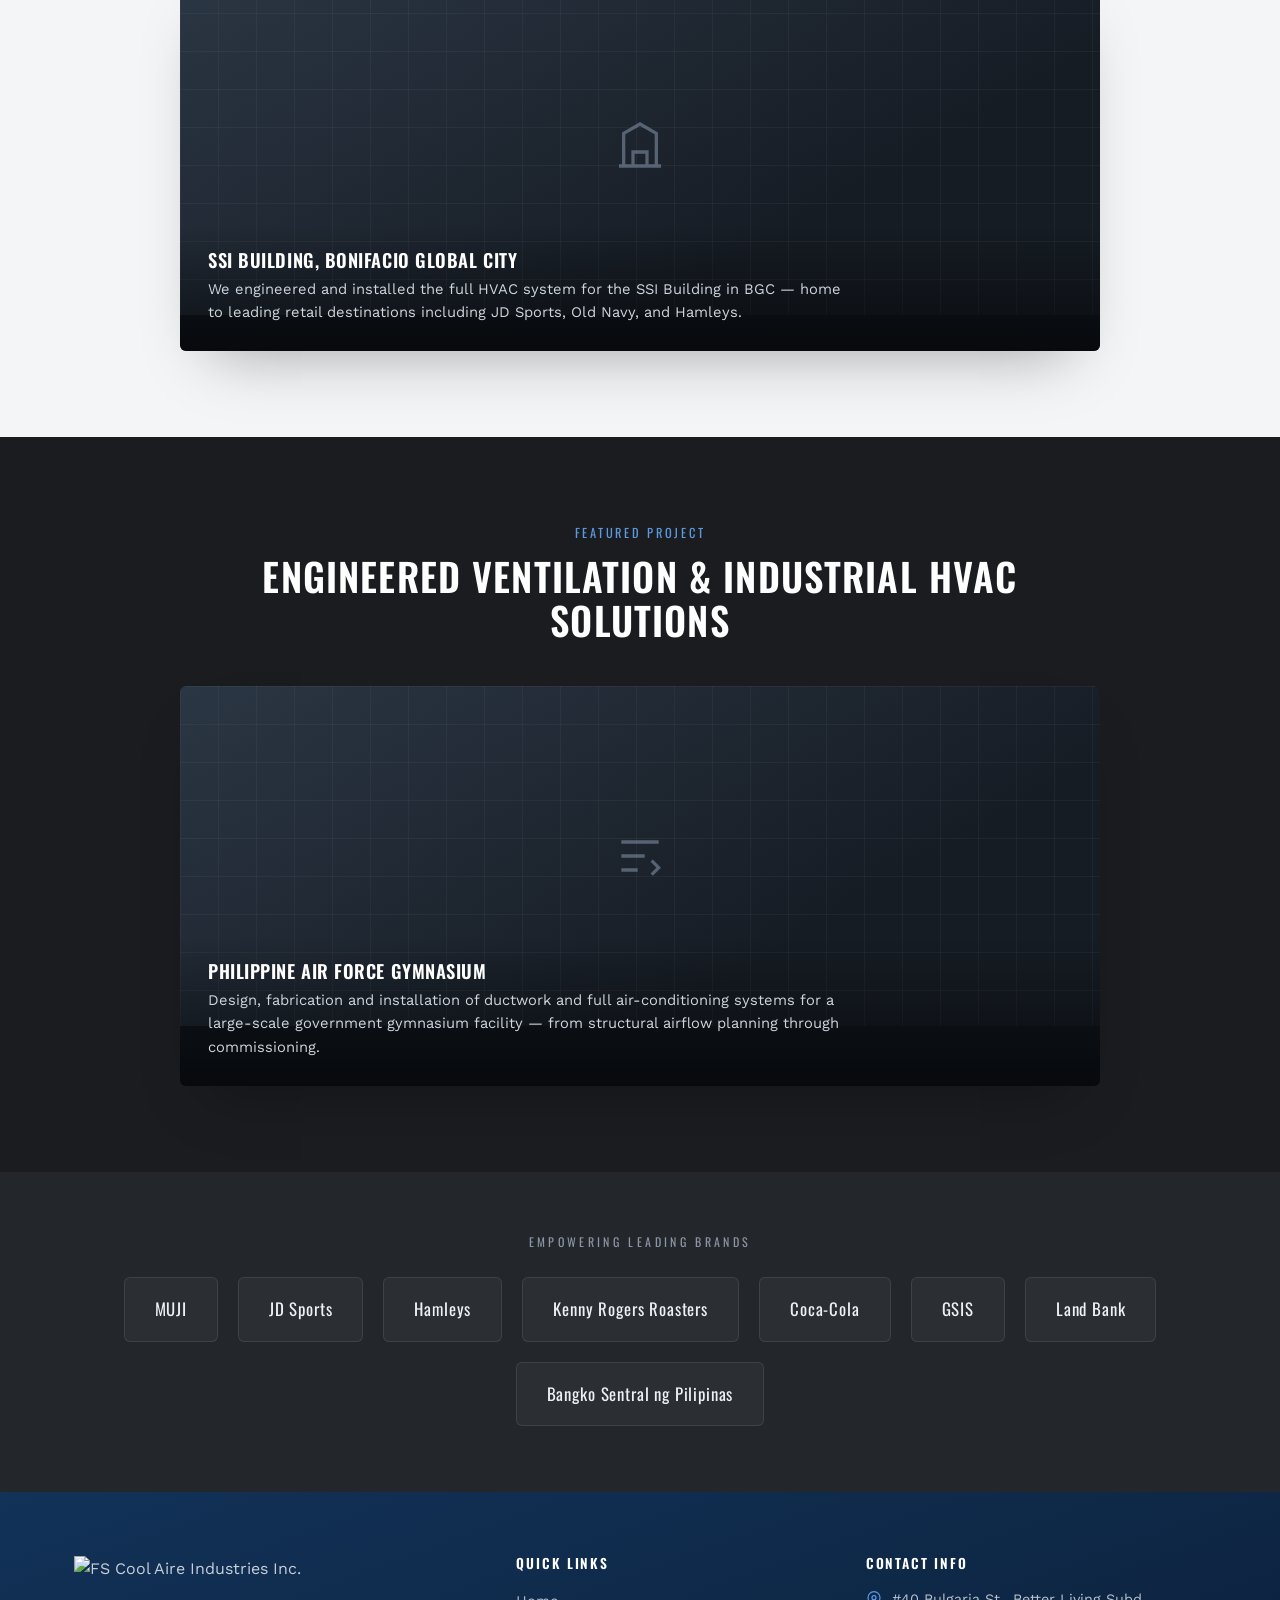
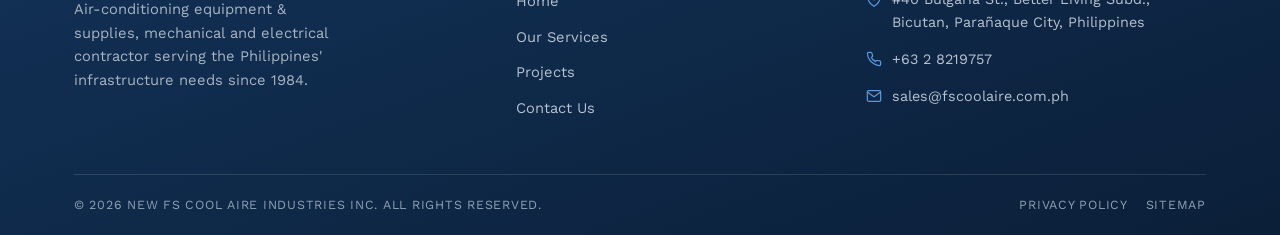
==== commit 19eb4152: "Add files via upload" ====
--- a/index.html
+++ b/index.html
@@ -14,10 +14,7 @@
 <header class="site-header">
   <div class="container">
     <a href="index.html" class="brand">
-      <span class="brand-mark">
-        <img src="images/fscoolaire-icon.png" alt="FS Cool Aire icon">
-      </span>
-      <span class="brand-text">FS COOL-AIRE<span>INDUSTRIES INC.</span></span>
+      <img src="images/fscoolaire-full-logo.png" alt="FS Cool Aire Industries Inc." class="brand-logo">
     </a>
     <nav class="main-nav" id="mainNav">
       <a href="index.html" class="active">Home</a>
@@ -122,10 +119,7 @@
     <div class="footer-grid">
       <div class="footer-brand">
         <div class="brand">
-          <span class="brand-mark">
-            <img src="images/fscoolaire-icon.png" alt="FS Cool Aire icon">
-          </span>
-          <span class="brand-text">FS COOL-AIRE<span>INDUSTRIES INC.</span></span>
+          <img src="images/fscoolaire-full-logo.png" alt="FS Cool Aire Industries Inc." class="brand-logo">
         </div>
         <p>Air-conditioning equipment &amp; supplies, mechanical and electrical contractor serving the Philippines' infrastructure needs since 1984.</p>
       </div>
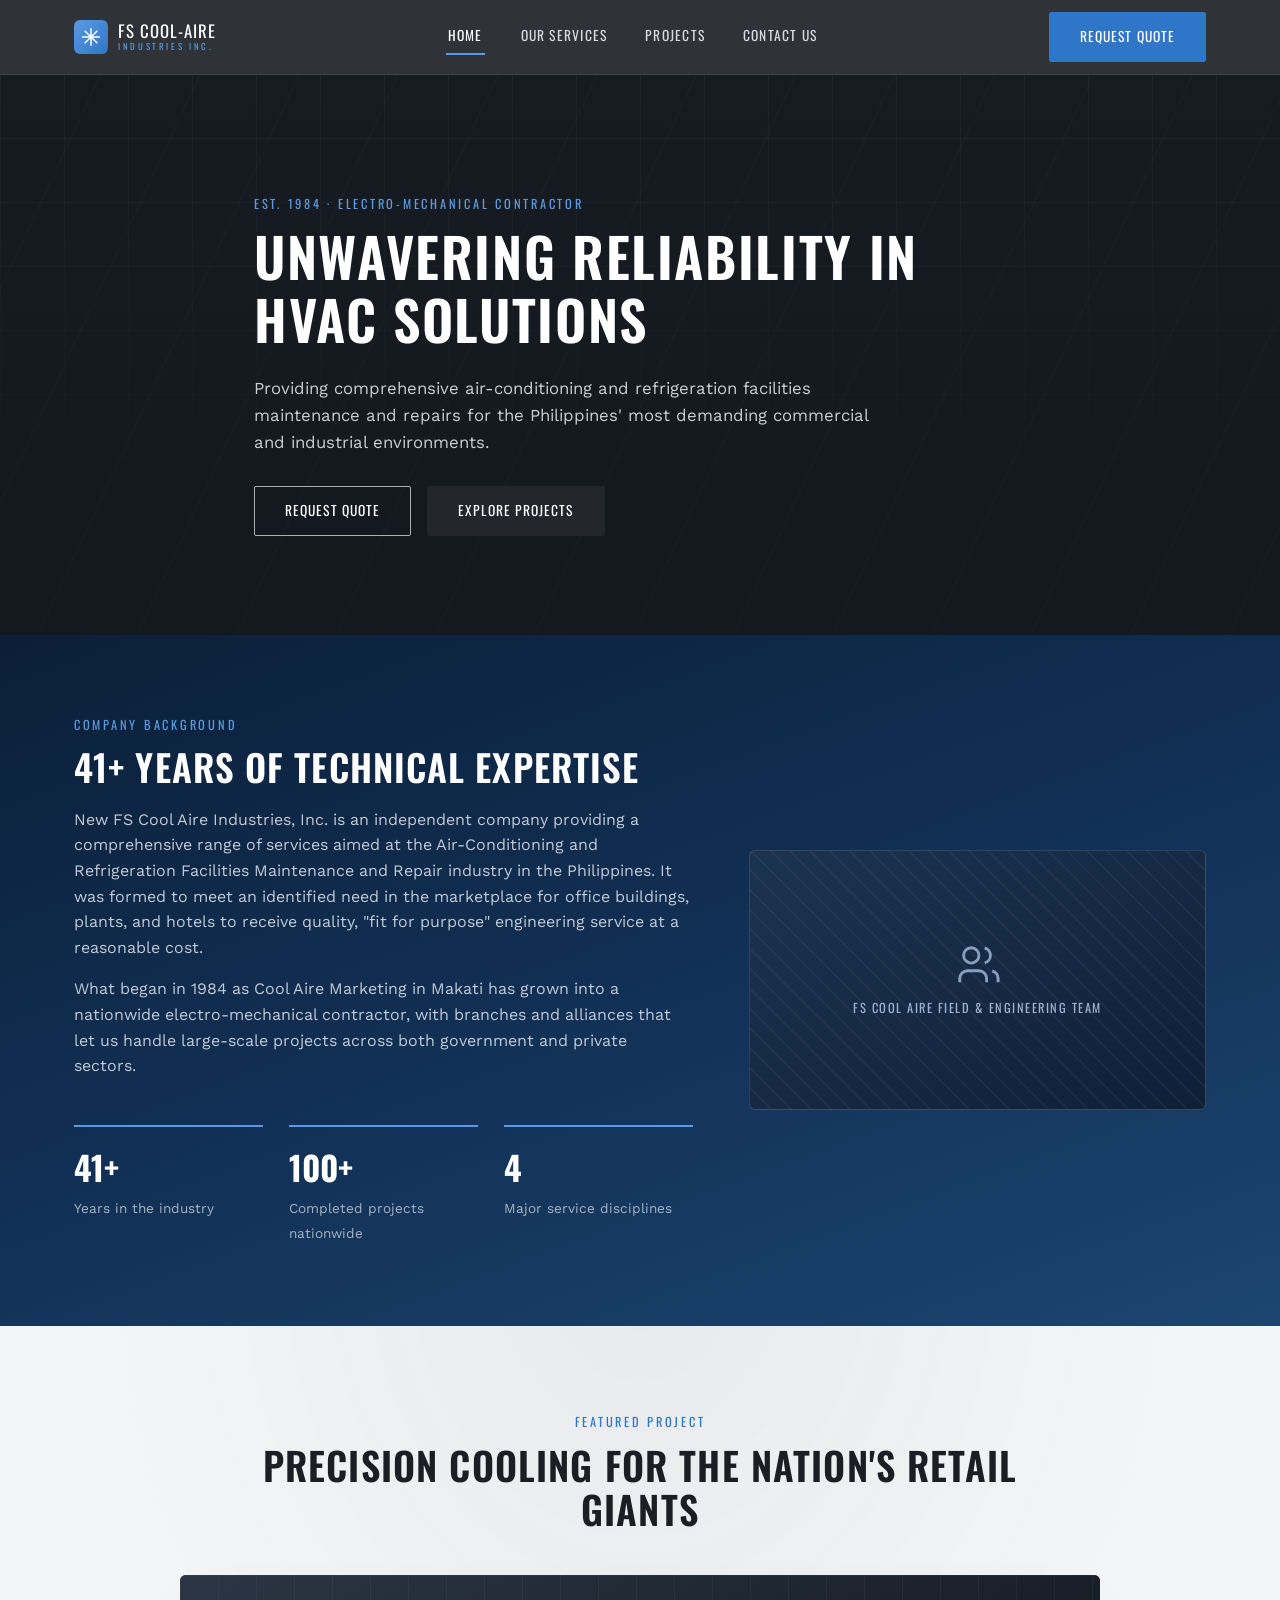
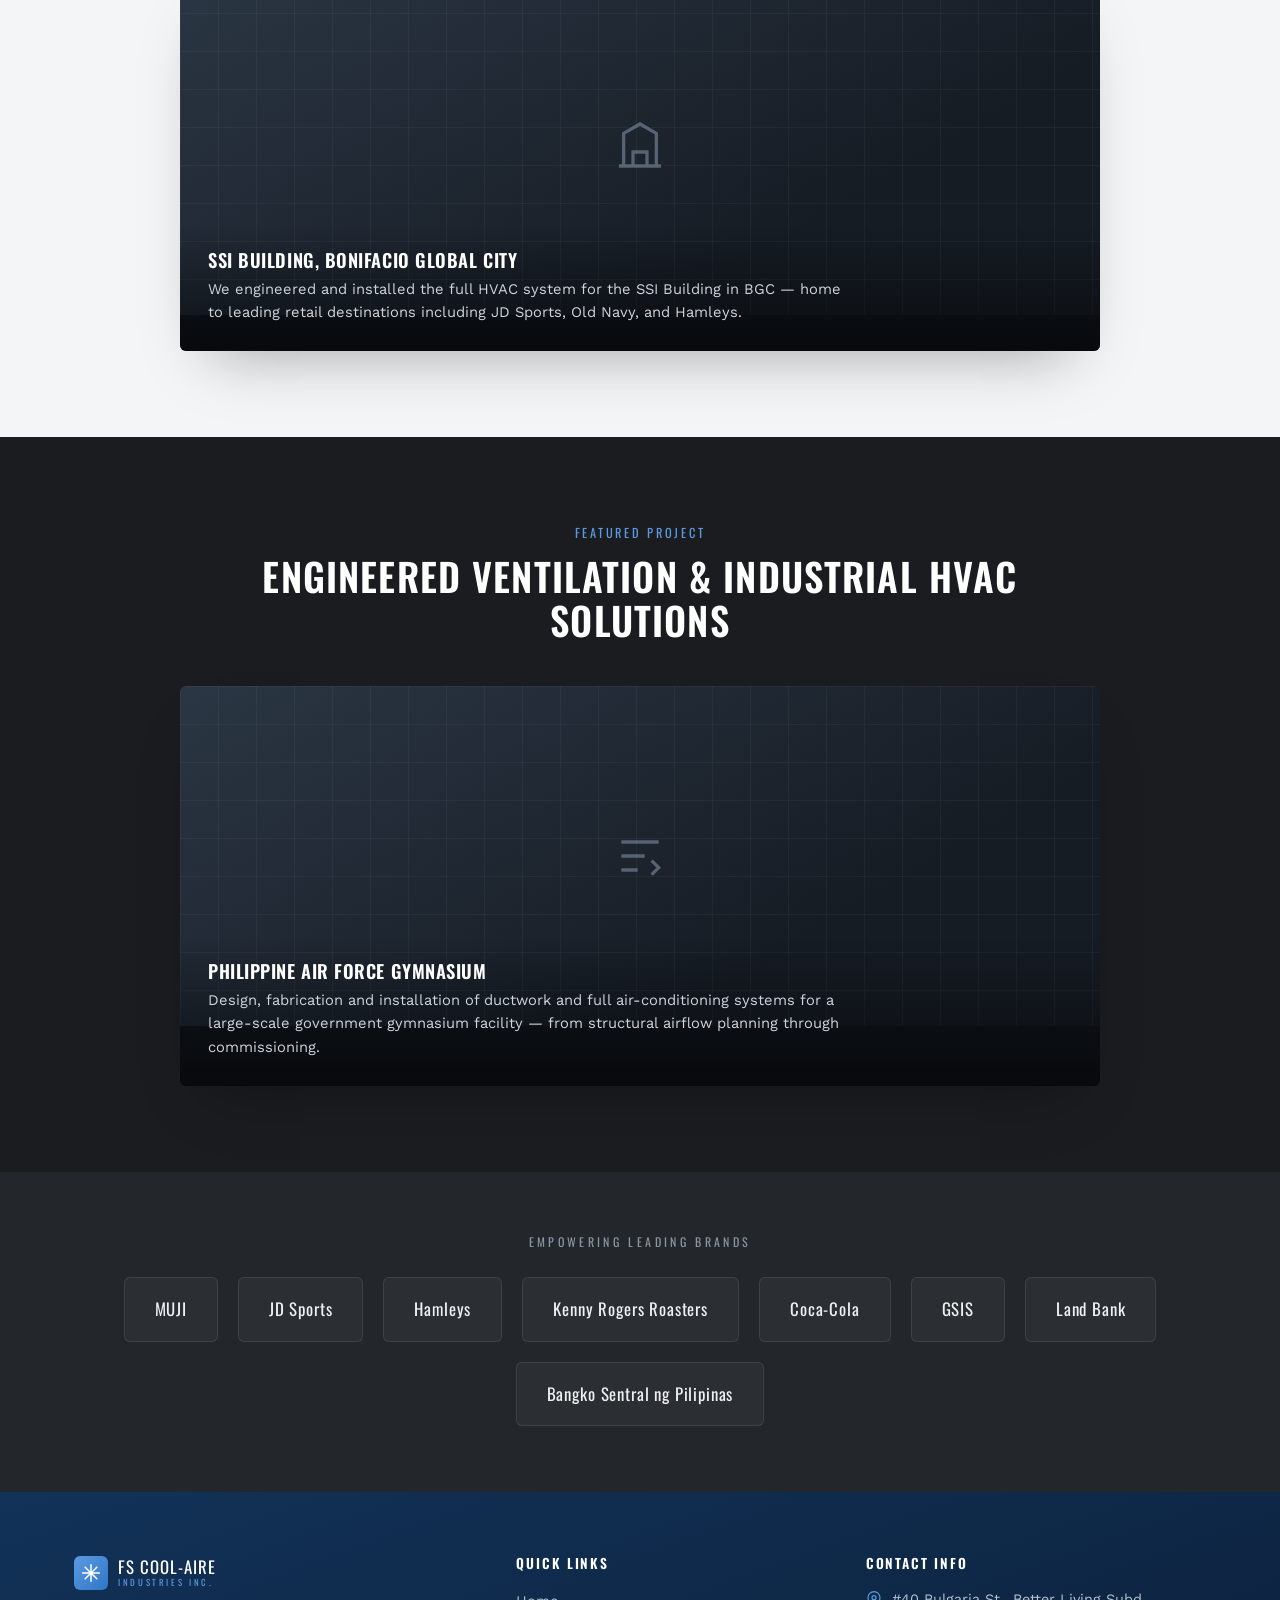
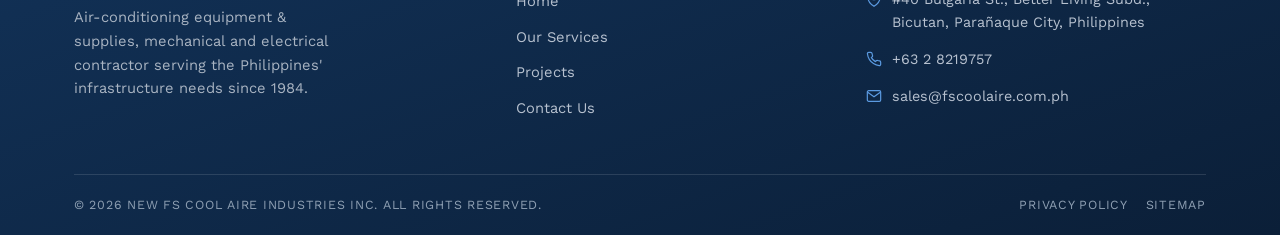
==== commit 475a7623: "Add files via upload" ====
--- a/index.html
+++ b/index.html
@@ -14,7 +14,10 @@
 <header class="site-header">
   <div class="container">
     <a href="index.html" class="brand">
-      <img src="images/fscoolaire-full-logo.png" alt="FS Cool Aire Industries Inc." class="brand-logo">
+      <span class="brand-mark">
+        <svg viewBox="0 0 24 24" fill="none" stroke="#fff" stroke-width="1.8"><path d="M12 2v20M2 12h20M5 5l14 14M19 5L5 19" stroke-linecap="round"/></svg>
+      </span>
+      <span class="brand-text">FS COOL-AIRE<span>INDUSTRIES INC.</span></span>
     </a>
     <nav class="main-nav" id="mainNav">
       <a href="index.html" class="active">Home</a>
@@ -119,7 +122,10 @@
     <div class="footer-grid">
       <div class="footer-brand">
         <div class="brand">
-          <img src="images/fscoolaire-full-logo.png" alt="FS Cool Aire Industries Inc." class="brand-logo">
+          <span class="brand-mark">
+            <svg viewBox="0 0 24 24" fill="none" stroke="#fff" stroke-width="1.8"><path d="M12 2v20M2 12h20M5 5l14 14M19 5L5 19" stroke-linecap="round"/></svg>
+          </span>
+          <span class="brand-text">FS COOL-AIRE<span>INDUSTRIES INC.</span></span>
         </div>
         <p>Air-conditioning equipment &amp; supplies, mechanical and electrical contractor serving the Philippines' infrastructure needs since 1984.</p>
       </div>
